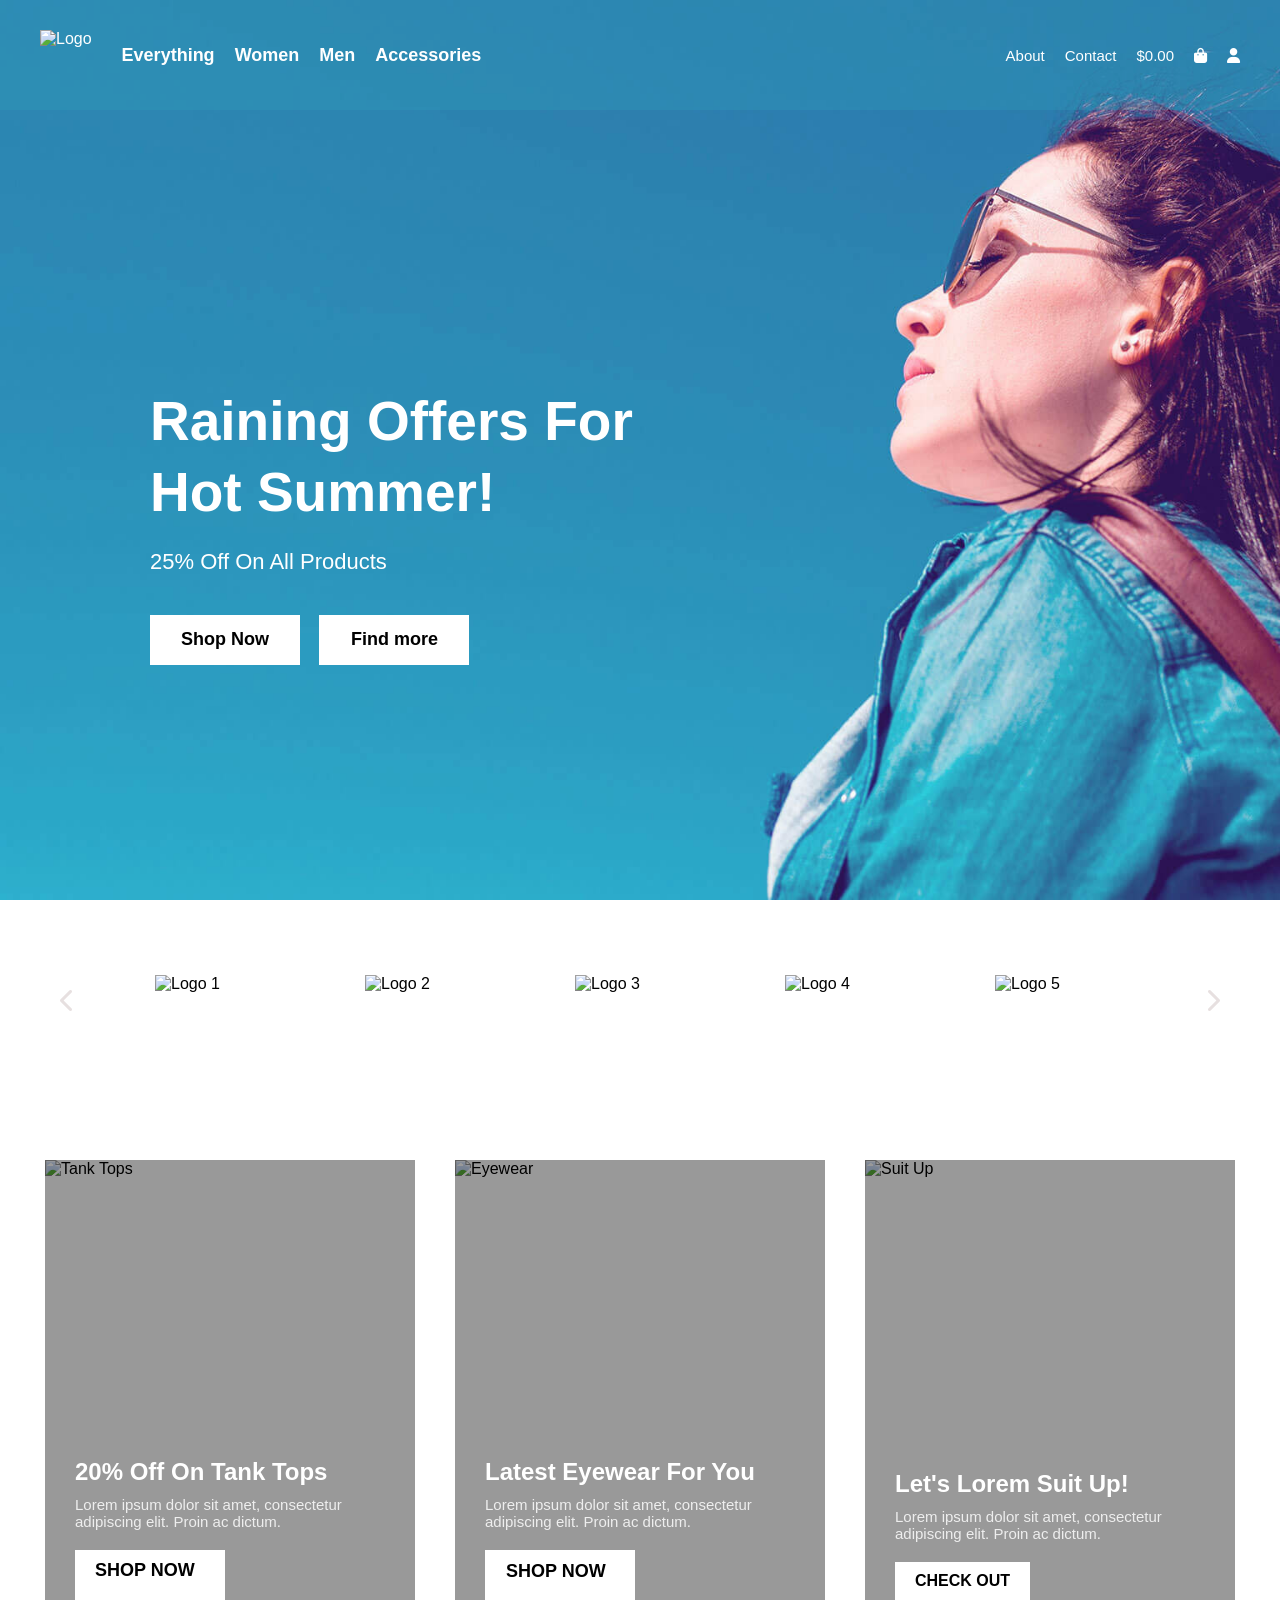
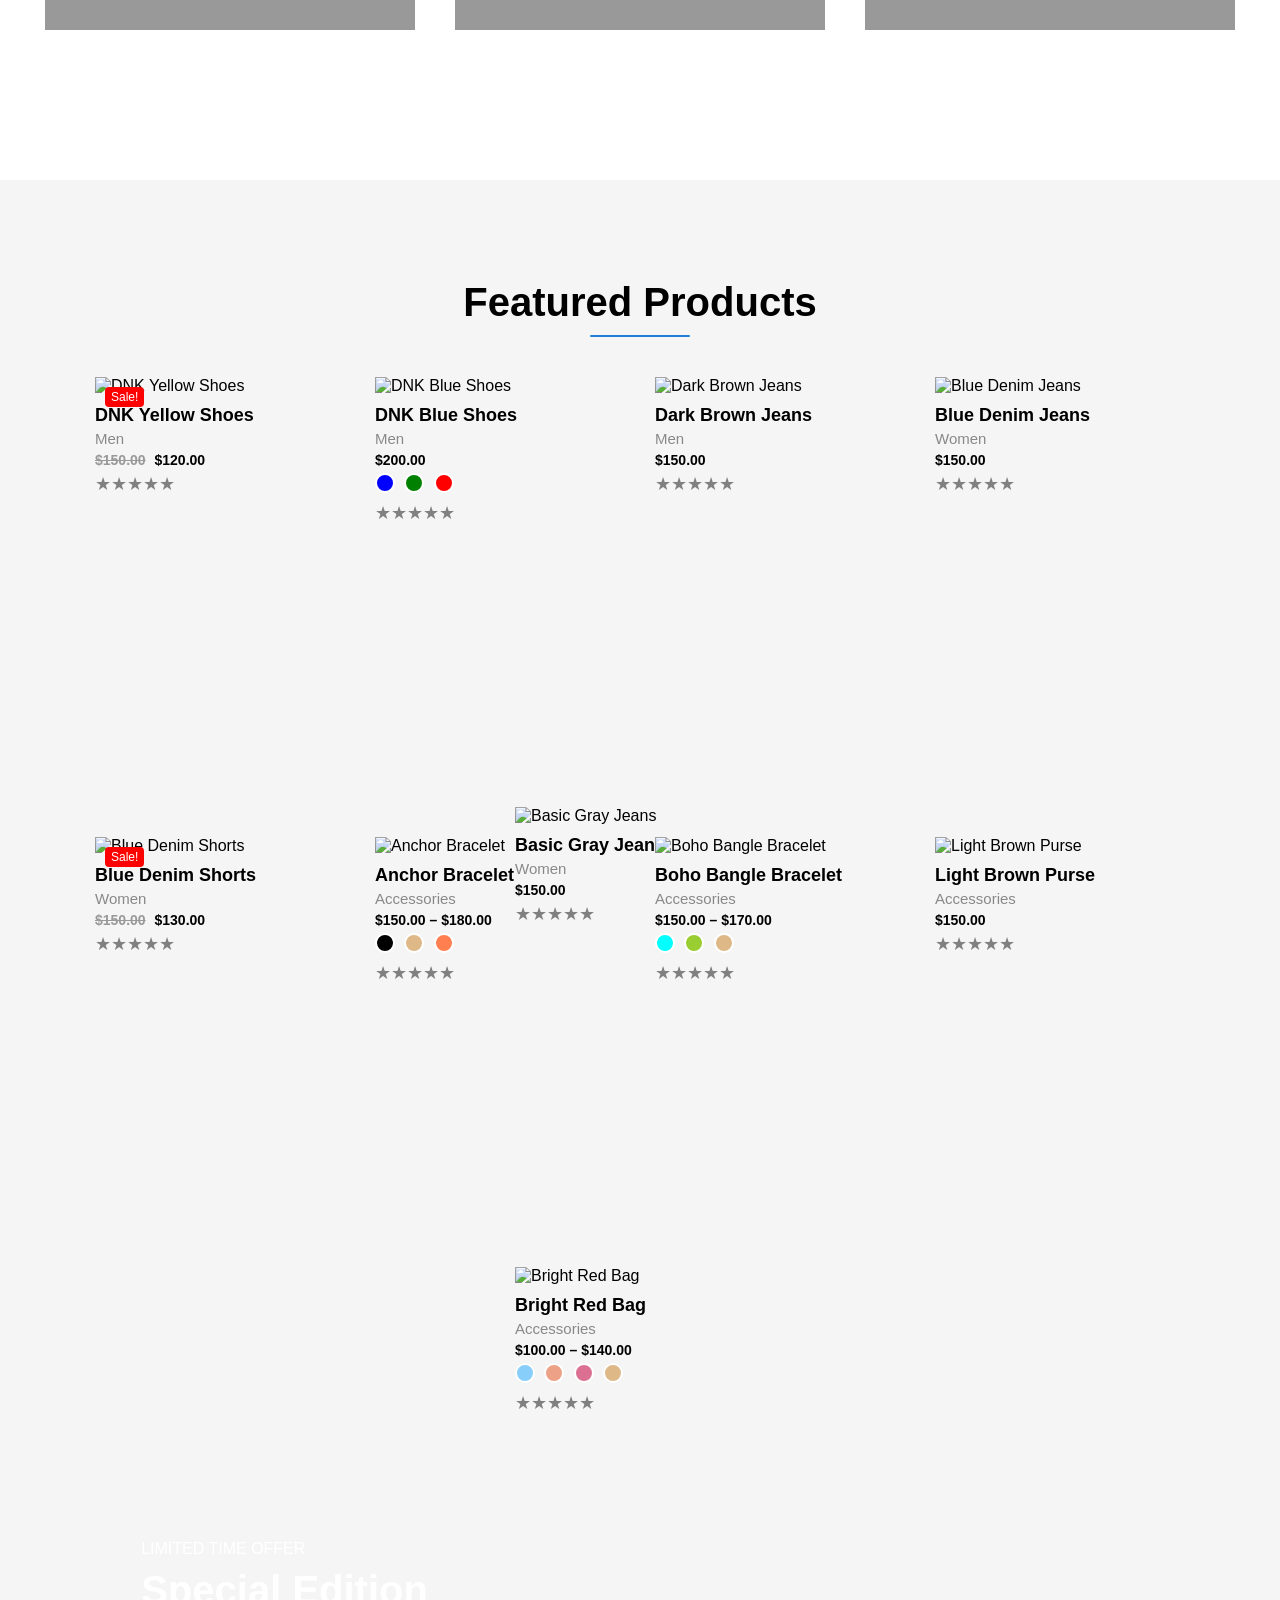
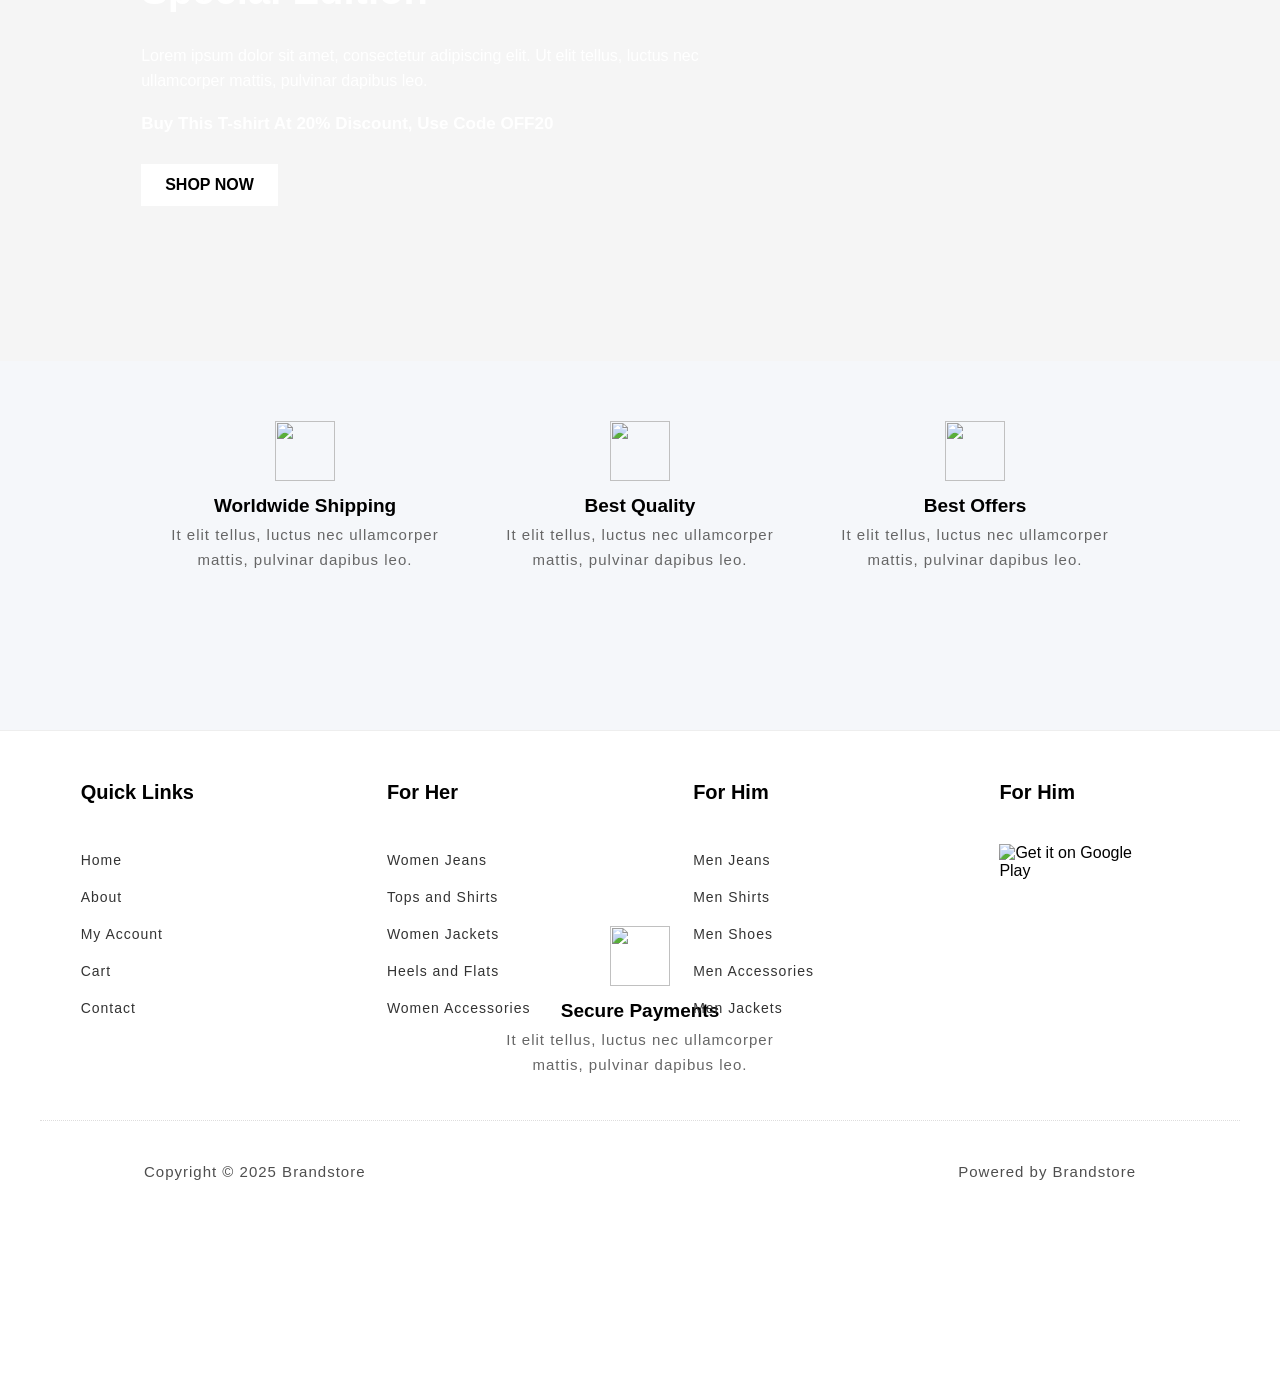
==== index.html @ 072a3162 "Changed folder structure" ====
<!DOCTYPE html>
<html lang="en">
<head>
    <meta charset="UTF-8">
    <meta name="viewport" content="width=device-width, initial-scale=1.0">
    <title>Home - Brandstore</title>
    <link rel="stylesheet" href="DNK.css">
    <link
  rel="stylesheet"
  href="https://cdnjs.cloudflare.com/ajax/libs/font-awesome/6.5.0/css/all.min.css"
/>
</head>
<body>
<main id="main-section">
  <section id="navbar">
    <div id="nav-left">
      <img src="Assetsogo1@2x-free-img.png" alt="Logo" />
      <ol>
        <li>Everything</li>
        <li>Women</li>
        <li>Men</li>
        <li>Accessories</li>
      </ol>
    </div>
    <div id="nav-right">
      <ul>
        <li>About</li>
        <li>Contact</li>
        <li>$0.00</li>
        <li><i class="fas fa-shopping-bag" style="color: white;"></i></li>
        <li><i class="fas fa-user" style="color: white;"></i></li>
      </ul>
    </div>
  </section>

  <section id="hero">
    <div>
      <h1>Raining Offers For <br> Hot Summer!</h1>
      <p>25% Off On All Products</p>
      <button id="btn1">Shop Now</button>
      <button id="btn2">Find more</button>
    </div>
  </section>
</main>

<!-- Include this in <head> if not already -->
<link rel="stylesheet" href="https://cdnjs.cloudflare.com/ajax/libs/font-awesome/6.4.0/css/all.min.css">

<!-- Include Font Awesome in <head> -->
<link rel="stylesheet" href="https://cdnjs.cloudflare.com/ajax/libs/font-awesome/6.4.0/css/all.min.css">
<section id="scroll-logos">
  <div id="scroll-track">
    <i id="scroll-left" class="fa-solid fa-chevron-left"></i>

    <img src="Assetslient-logo-1.png" alt="Logo 1">
    <img src="Assetslient-logo-2.png" alt="Logo 2">
    <img src="Assetslient-logo-3.png" alt="Logo 3">
    <img src="Assetslient-logo-4.png" alt="Logo 4">
    <img src="Assetslient-logo-1.png" alt="Logo 5">

    <i id="scroll-right" class="fa-solid fa-chevron-right"></i>
  </div>
</section>
<section id="cards">
  <div id="card1">
    <img src="Assetsomen-fashion-free-img.jpg" alt="Tank Tops" />
    <div id="card1-content">
      <h3>20% Off On Tank Tops</h3>
      <p>Lorem ipsum dolor sit amet, consectetur adipiscing elit. Proin ac dictum.</p>
      <a href="#" id="btn1">SHOP NOW</a>
    </div>
  </div>

  <div id="card2">
    <img src="Assetsen-fashion-free-img.jpg" alt="Eyewear" />
    <div id="card2-content">
      <h3>Latest Eyewear For You</h3>
      <p>Lorem ipsum dolor sit amet, consectetur adipiscing elit. Proin ac dictum.</p>
      <a href="#" id="btn2">SHOP NOW</a>
    </div>
  </div>

  <div id="card3">
    <img src="Assetsootwear-free-img.jpg" alt="Suit Up" />
    <div id="card3-content">
      <h3>Let's Lorem Suit Up!</h3>
      <p>Lorem ipsum dolor sit amet, consectetur adipiscing elit. Proin ac dictum.</p>
      <a href="#" id="btn3">CHECK OUT</a>
    </div>
  </div>
</section>


<section id="all">
<section id="featured-products">
  <h2 id="section-title">Featured Products</h2>
  <div id="underline"></div>

  <div id="row1">
    <div class="product-card">
      <div class="badge">Sale!</div>
      <img src="Assetsports-shoe3-768x768.jpg" alt="DNK Yellow Shoes" />
      <h3>DNK Yellow Shoes</h3>
      <p class="category">Men</p>
      <p class="price"><del>$150.00</del> $120.00</p>
      <div class="stars">★★★★★</div>
    </div>

    <div class="product-card">
      <img src="Assetsports-shoe1-300x300.jpg" alt="DNK Blue Shoes" />
      <h3>DNK Blue Shoes</h3>
      <p class="category">Men</p>
      <p class="price">$200.00</p>
      <div class="colors">
        <span class="color blue"></span>
        <span class="color green"></span>
        <span class="color red"></span>
      </div>
      <div class="stars">★★★★★</div>
    </div>

    <div class="product-card">
      <img src="Assetsroduct-m-jeans1-400x400.jpg" alt="Dark Brown Jeans" />
      <h3>Dark Brown Jeans</h3>
      <p class="category">Men</p>
      <p class="price">$150.00</p>
      <div class="stars">★★★★★</div>
    </div>

    <div class="product-card">
      <img src="Assetslue%20denim%20jeans.jpg" alt="Blue Denim Jeans" />
      <h3>Blue Denim Jeans</h3>
      <p class="category">Women</p>
      <p class="price">$150.00</p>
      <div class="stars">★★★★★</div>
    </div>

    <div class="product-card">
      <img src="Assetsasic%20gray%20jeans.jpg" alt="Basic Gray Jeans" />
      <h3>Basic Gray Jeans</h3>
      <p class="category">Women</p>
      <p class="price">$150.00</p>
      <div class="stars">★★★★★</div>
    </div>
  </div>

  <div id="row2">
    <div class="product-card">
      <div class="badge">Sale!</div>
      <img src="Assetslue%20denim%20shorts.jpg" alt="Blue Denim Shorts" />
      <h3>Blue Denim Shorts</h3>
      <p class="category">Women</p>
      <p class="price"><del>$150.00</del> $130.00</p>
      <div class="stars">★★★★★</div>
    </div>

    <div class="product-card">
      <img src="Assetsnchor%20bracelet.jpg" alt="Anchor Bracelet" />
      <h3>Anchor Bracelet</h3>
      <p class="category">Accessories</p>
      <p class="price">$150.00 – $180.00</p>
      <div class="colors">
        <span class="color" style="background-color:black;"></span>
        <span class="color" style="background-color:burlywood;"></span>
        <span class="color" style="background-color:coral;"></span>
      </div>
      <div class="stars">★★★★★</div>
    </div>

    <div class="product-card">
      <img src="Assetsoho%20bangle%20bracelet.jpg" alt="Boho Bangle Bracelet" />
      <h3>Boho Bangle Bracelet</h3>
      <p class="category">Accessories</p>
      <p class="price">$150.00 – $170.00</p>
      <div class="colors">
        <span class="color" style="background-color:aqua;"></span>
        <span class="color" style="background-color:yellowgreen;"></span>
        <span class="color" style="background-color:burlywood;"></span>
      </div>
      <div class="stars">★★★★★</div>
    </div>

    <div class="product-card">
      <img src="Assetsight%20brown%20purse.jpg" alt="Light Brown Purse" />
      <h3>Light Brown Purse</h3>
      <p class="category">Accessories</p>
      <p class="price">$150.00</p>
      <div class="stars">★★★★★</div>
    </div>

    <div class="product-card">
      <img src="Assetsright%20red%20bag.jpg" alt="Bright Red Bag" />
      <h3>Bright Red Bag</h3>
      <p class="category">Accessories</p>
      <p class="price">$100.00 – $140.00</p>
      <div class="colors">
        <span class="color" style="background-color:lightskyblue;"></span>
        <span class="color" style="background-color:rgb(237, 162, 135);"></span>
        <span class="color" style="background-color:palevioletred;"></span>
        <span class="color" style="background-color:burlywood;"></span>
      </div>
      <div class="stars">★★★★★</div>
    </div>
  </div>
</section>

  <section class="hero-section">
    <div class="hero-content">
      <p class="subheading">Limited Time Offer</p>
      <h1 class="heading">Special Edition</h1>
      <p class="description">
        Lorem ipsum dolor sit amet, consectetur adipiscing elit. Ut elit tellus, luctus nec ullamcorper mattis, pulvinar dapibus leo.
      </p>
      <p class="highlight">Buy This T-shirt At 20% Discount, Use Code OFF20</p>
      <a href="#" class="btn">SHOP NOW</a>
    </div>
   
  </section>

  <section class="benefits">
    <div class="benefit-item">
      <img src="Assetslobe-free-img.png" alt="">
      <h3>Worldwide Shipping</h3>
      <p>It elit tellus, luctus nec ullamcorper mattis, pulvinar dapibus leo.</p>
    </div>
    <div class="benefit-item">
      <img src="Assetsress.png" alt="">
      <h3>Best Quality</h3>
      <p>It elit tellus, luctus nec ullamcorper mattis, pulvinar dapibus leo.</p>
    </div>
    <div class="benefit-item">
      <img src="Assetsag-free-img.png" alt="">
      <h3>Best Offers</h3>
      <p>It elit tellus, luctus nec ullamcorper mattis, pulvinar dapibus leo.</p>
    </div>
    <div class="benefit-item">
      <img src="Assetsock-free-img.png" alt="">
      <h3>Secure Payments</h3>
      <p>It elit tellus, luctus nec ullamcorper mattis, pulvinar dapibus leo.</p>
    </div>
  </section>
</section>
  <!-- Footer Section -->
  <footer class="footer">
    <section id="f">
    <div class="footer-column">
      <h4>Quick Links</h4>
      <ul>
        <li><a href="#">Home</a></li>
        <li><a href="#">About</a></li>
        <li><a href="#">My Account</a></li>
        <li><a href="#">Cart</a></li>
        <li><a href="#">Contact</a></li>
      </ul>
    </div>

    <div class="footer-column">
      <h4>For Her</h4>
      <ul>
        <li><a href="#">Women Jeans</a></li>
        <li><a href="#">Tops and Shirts</a></li>
        <li><a href="#">Women Jackets</a></li>
        <li><a href="#">Heels and Flats</a></li>
        <li><a href="#">Women Accessories</a></li>
      </ul>
    </div>

    <div class="footer-column">
      <h4>For Him</h4>
      <ul>
        <li><a href="#">Men Jeans</a></li>
        <li><a href="#">Men Shirts</a></li>
        <li><a href="#">Men Shoes</a></li>
        <li><a href="#">Men Accessories</a></li>
        <li><a href="#">Men Jackets</a></li>
      </ul>
    </div>

    <div class="footer-column">
        <h4>For Him</h4>
      <img src="Assetslaystore-free-img.png"
           alt="Get it on Google Play" class="app-badge"/>
    </div>
   </section>
   <article id="a">
    <p>Copyright &copy; 2025 Brandstore</p>
    <p>Powered by Brandstore</p>
   </article> 
  </footer>

</body>
</html>
---- DNK.css ----
* {
  margin: 0;
  padding: 0;
  box-sizing: border-box;
  font-family: 'Arial', sans-serif;
}

#main-section {
  background-image: url('Assets/home-new-bg-free-img.jpg');
  background-size: cover;
  background-repeat: no-repeat;
  background-attachment: fixed;
  height: 100vh;
  color: white;
}

/* Navbar */
#navbar {
  display: flex;
  justify-content: space-between;
  align-items: center;
  padding: 10px 40px;
  background-color: rgba(46, 160, 186, 0.3); /* semi-transparent black */
  height: 110px;
}

#nav-left {
  display: flex;
  align-items: center;
  gap: 30px;
}

#nav-left img {
  height: 50px;
}

#nav-left ol {
  display: flex;
  gap: 20px;
  list-style: none;
  font-size: 18px;
  color: white;
  font-weight: 600;
}

#nav-right {
  display: flex;
  align-items: center;
}

#nav-right ul {
  display: flex;
  gap: 20px;
  list-style: none;
  font-size: 15px;
  color: white;
}

#nav-right ul img {
  width: 20px;
  height: 20px;
}

/* Hero */
#hero {
  display: flex;
  align-items: center;
  height: calc(100vh - 70px);
  padding-left: 150px;
}

#hero h1 {
  font-size: 55px;
  font-weight: 600;
  line-height: 1.3;
  margin-bottom: 20px;
}

#hero p {
  font-size: 22px;
  font-weight: 500;
  margin-bottom: 40px;
}

/* Buttons */
#btn1, #btn2 {
  font-size: 18px;
  padding: 10px 20px;
  cursor: pointer;
  margin-right: 15px;
  height:50px;
  width:150px;
}

#btn1 {
  background-color: white;
  color: black;
  border: none;
}

#btn2 {
  background-color: transparent;
  color: white;
  border: 1px solid white;
}

#btn1:hover {
  background-color: black;
  color: white;
}

#btn2:hover {
  background-color: white;
  color: black;
}


#scroll-logos {
  width: 100%;
  display: flex;
  justify-content: center;
  align-items: center;
  margin: 40px 0;
  height:120px;
}

#scroll-track {
  display: flex;
  align-items: center;
  justify-content: center;
  width: 95%;
  /* max-width: 1100px; */
  height: 80px;
  gap: 80px;
  overflow: hidden;
  position: relative;
}

#scroll-track img {
  width: 130px;
  height: 50px;
  object-fit: contain;
}

#scroll-left,
#scroll-right {
  font-size: 24px;
  color: rgb(231, 224, 224);
}





#cards {
  display: flex;
  justify-content: center;
  gap: 40px;
  padding: 60px 20px;
  padding-bottom: 150px;
}

#card1, #card2, #card3 {
  position: relative;
  width: 370px;
  height: 470px;
  overflow: hidden;
}

#card1 img, #card2 img, #card3 img {
  width: 100%;
  height: 100%;
  object-fit: cover;
  display: block;
}

#card1-content, #card2-content, #card3-content {
  position: absolute;
  bottom: 0;
  left: 0;
  width: 100%;
  height:100%;
  color: white;
  padding: 30px;
  background: rgba(0, 0, 0, 0.4); /* darker overlay */
  display:flex;
  flex-direction: column;
  justify-content: flex-end;
  align-items: flex-start;
}

#card1-content h3,
#card2-content h3,
#card3-content h3 {
  font-size: 24px;
  margin-bottom: 10px;
  font-weight: bold;
}

#card1-content p,
#card2-content p,
#card3-content p {
  font-size: 15px;
  margin-bottom: 20px;
  color: #eee;
}

#btn1, #btn2, #btn3 {
  display: inline-block;
  padding: 10px 20px;
  background: white;
  color: black;
  text-decoration: none;
  font-weight: bold;
  transition: all 0.3s ease;
}

#btn1:hover, #btn2:hover, #btn3:hover {
  background: black;
  color: white;
}

#featured-products {
  background-color: #f5f5f5;
  padding: 100px 20px; /* Top and bottom padding increased */
  text-align: center;
}

#section-title {
  font-size: 40px;
  margin-bottom: 10px;
}

#underline {
  width: 100px;
  height: 2px;
  background-color: #227ed9;
  margin: 0 auto 40px;
  border-radius: 5px;
}

#row1,
#row2 {
  display: flex;
  justify-content: center;
  flex-wrap: wrap;
  gap: 30px;
  /* max-width: 1200px; */
  margin: 0 auto 60px;
  height: 400px; /* increased height */
}

.product-card {
  /* padding: 0; */
  width: 250px;
  height: 400px; /* fill height of parent row */
  box-shadow: none;
  position: relative;
  text-align: left;
}

.product-card img {
  width: 100%;
  height: 280px;
  object-fit: cover;
  border: none;
  border-radius: 0; /* removed radius */
}

.badge {
  position: absolute;
  top: 10px;
  left: 10px;
  background: #f00;
  color: #fff;
  font-size: 12px;
  padding: 3px 6px;
  border-radius: 4px;
}

.product-card h3 {
  font-size: 18px;
  margin: 10px 0 4px;
}

.product-card .category {
  font-size: 15px;
  color: #888;
  margin-bottom: 5px;
}

.price {
  font-weight: bold;
  font-size: 14px;
  margin: 5px 0;
}

.price del {
  color: #999;
  margin-right: 5px;
}

.stars {
  color: gray;
  font-size: 18px;
}

.colors {
  margin: 5px 0;
}

.color {
  display: inline-block;
  width: 20px;
  height: 20px;
  margin-right: 5px;
  border-radius: 50%;
  border: 2px solid white;
}

.color.red { background: red; }
.color.blue { background: blue; }
.color.green { background: green; }
.color.orange { background: orange; }
.color.black { background: black; }



.hero-section {
  display: flex;
  align-items: flex-start;
  justify-content: flex-start;
  flex-direction: column;
  padding: 60px 40px;
  background: linear-gradient(to right, #237dbd, #4a90e2); /* Blue gradient */
  color: white;
  flex-wrap: wrap;
  background: url(Assets/banner-03.jpg);
    background-repeat: no-repeat;
    background-size: cover;
    background-attachment: fixed;
    color: transparent;
    /* border: 2px solid red; */
    margin-left: 4%;
    margin-right: 4%;
    /* width:%; */
    padding-left:90px;
    height:500px;
}

.hero-content {
  max-width: 600px;
  flex: 1;
  margin-top: -15%;
  height:90%;
  display:flex;
  flex-direction: column;
  justify-content: flex-start;
  align-items: flex-start;
}

.subheading {
  font-size: 16px;
  text-transform: uppercase;
  /* margin-bottom: 10px; */
  margin-top: 40%;
  color: white;
}

.heading {
  font-size: 40px;
  margin: 10px 0;
  color: white;
}

.description {
  font-size: 16px;
  margin: 20px 0;
  line-height: 1.6;
  color: white;
}

.highlight {
  font-weight: bold;
  font-size: 17px;
  margin-bottom: 30px;
  color: white;
}

.btn {
  display: inline-block;
  padding: 12px 24px;
  background-color: white;
  color: black;
  text-decoration: none;
  font-weight: bold;
  /* border-radius: 4px; */
  transition: background 0.3s;
}

.btn:hover {
  background-color:black;
  color: white;
}

.benefits {
  display: flex;
  justify-content: center;
  flex-wrap: wrap;
  text-align: center;
  background-color: #f5f7fa;
  gap:15px;
  padding: 40px 20px;
  height:500px;
  margin-top:5%;
}

.benefit-item {
  /* max-width: 200px; */
  width:280px;
  margin: 20px;
  height:450px;
  img{
    height:60px;
    width:60px;
  }
}

.benefit-item i {
  color: #333;
  margin-bottom: 10px;
}

.benefit-item h3 {
  margin: 10px 0 5px;
  font-size: 19px;
}

.benefit-item p {
  font-size: 15px;
  letter-spacing: 1px;
  line-height: 25px;
  color: #666;
}

/* --- Footer Section --- */
.footer {
  display: flex;
  flex-wrap: wrap;
  justify-content: space-around;
  padding: 40px 20px;
  background-color: #fff;
  border-top: 1px solid #eee;
  height:450px;
}

.footer-column {
  width: 200px;
  margin: 10px;
  display:flex;
  flex-direction: column;
  justify-content: center;
  align-items: flex-start;
  gap:15px;
}

.footer-column h4 {
  margin-bottom: 15px;
  font-size: 20px;
}

.footer-column ul {
  list-style: none;
  padding: 0;
  line-height:22px;
  font-size: 35px;
  letter-spacing: 1px;
}

.footer-column ul li {
  margin: 8px 0;
}

.footer-column ul li a {
  text-decoration: none;
  color: #333;
  font-size: 14px;
}

.footer-column ul li a:hover {
  text-decoration: underline;
}

.app-badge {
  width: 160px;
  margin-top: 10px;
}
#all{
    height:2150px;
    background-color:#f5f5f5; ;
}
#f{
    display:flex;
    justify-content: space-around;
    align-items:flex-start;
    gap:25px;
    width:1200px;
    height:350px;
    border-bottom: 1px dotted #dedddd;
}
#a{
   height:100px;
   display:flex;
   justify-content: space-between;
   align-items:center;
   width:80%;
   color:#4e4e4e;
   letter-spacing: 1px;
   font-size: 15px;
}
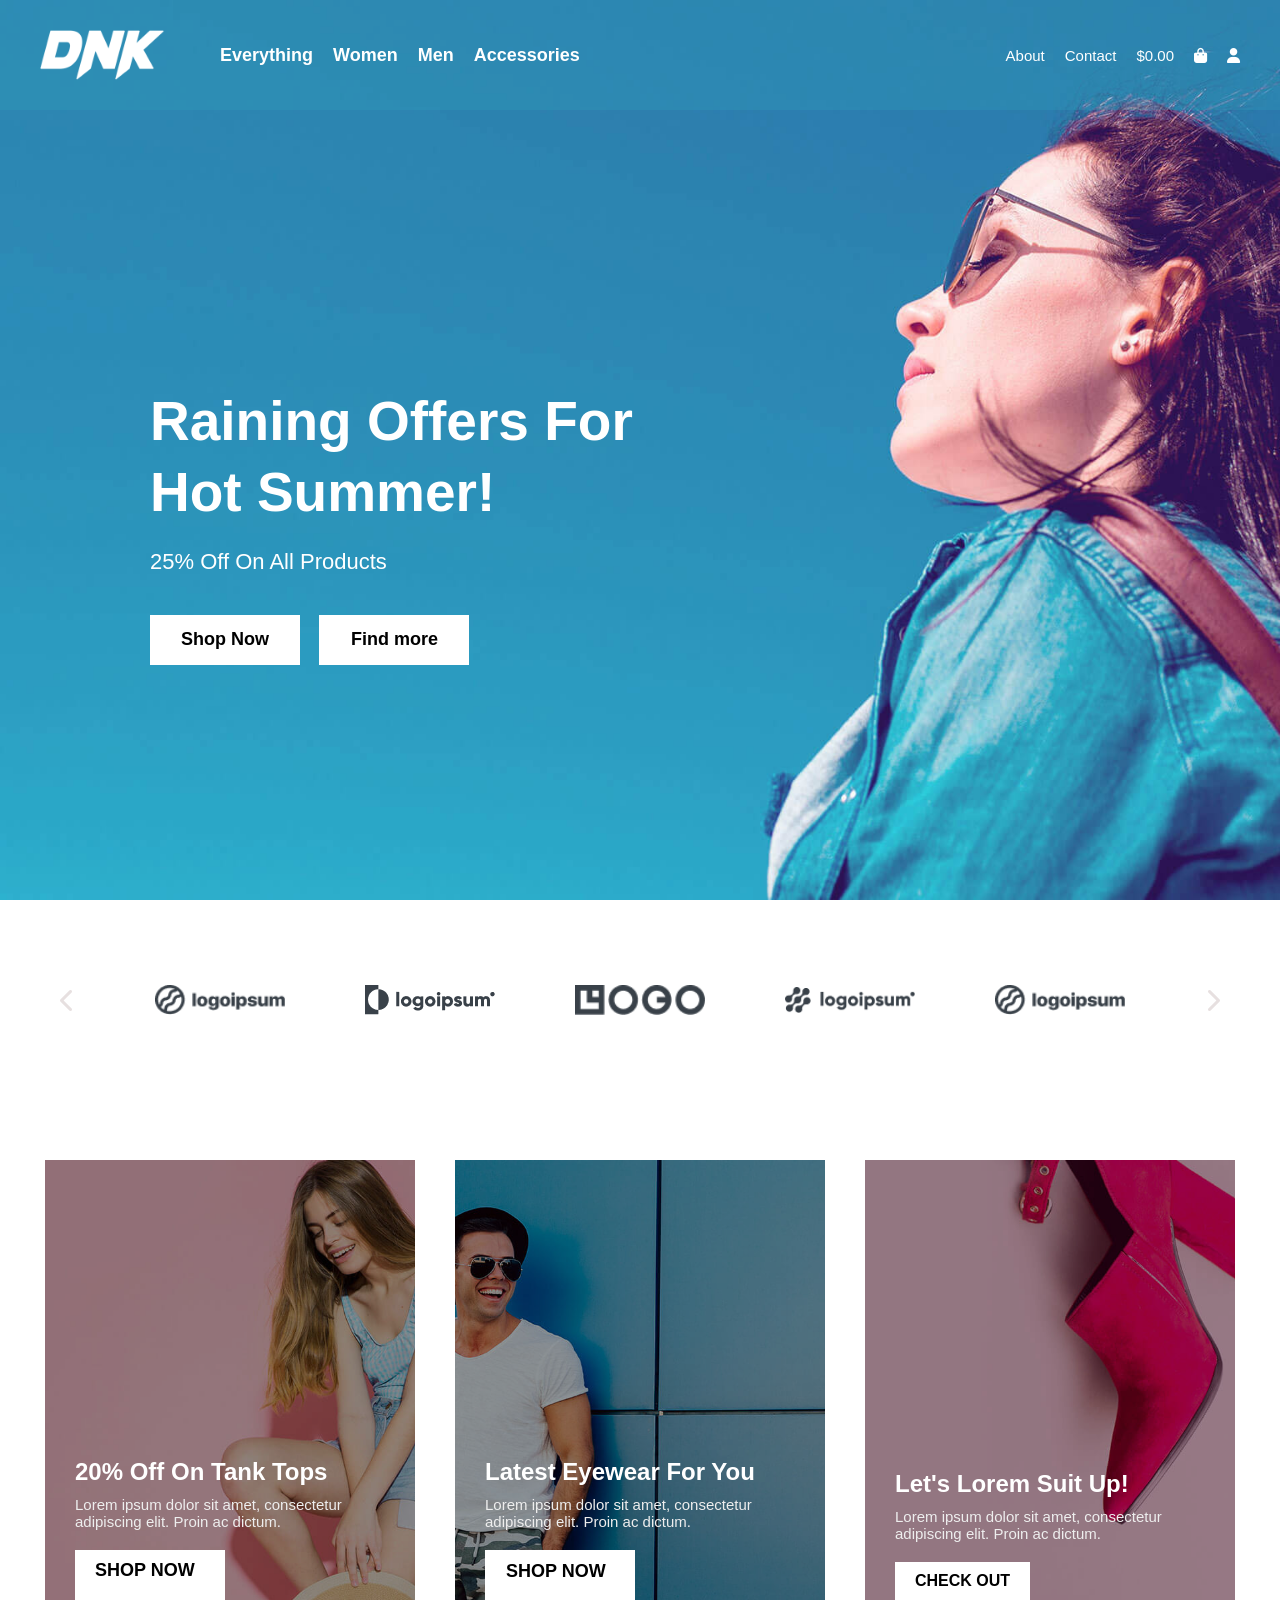
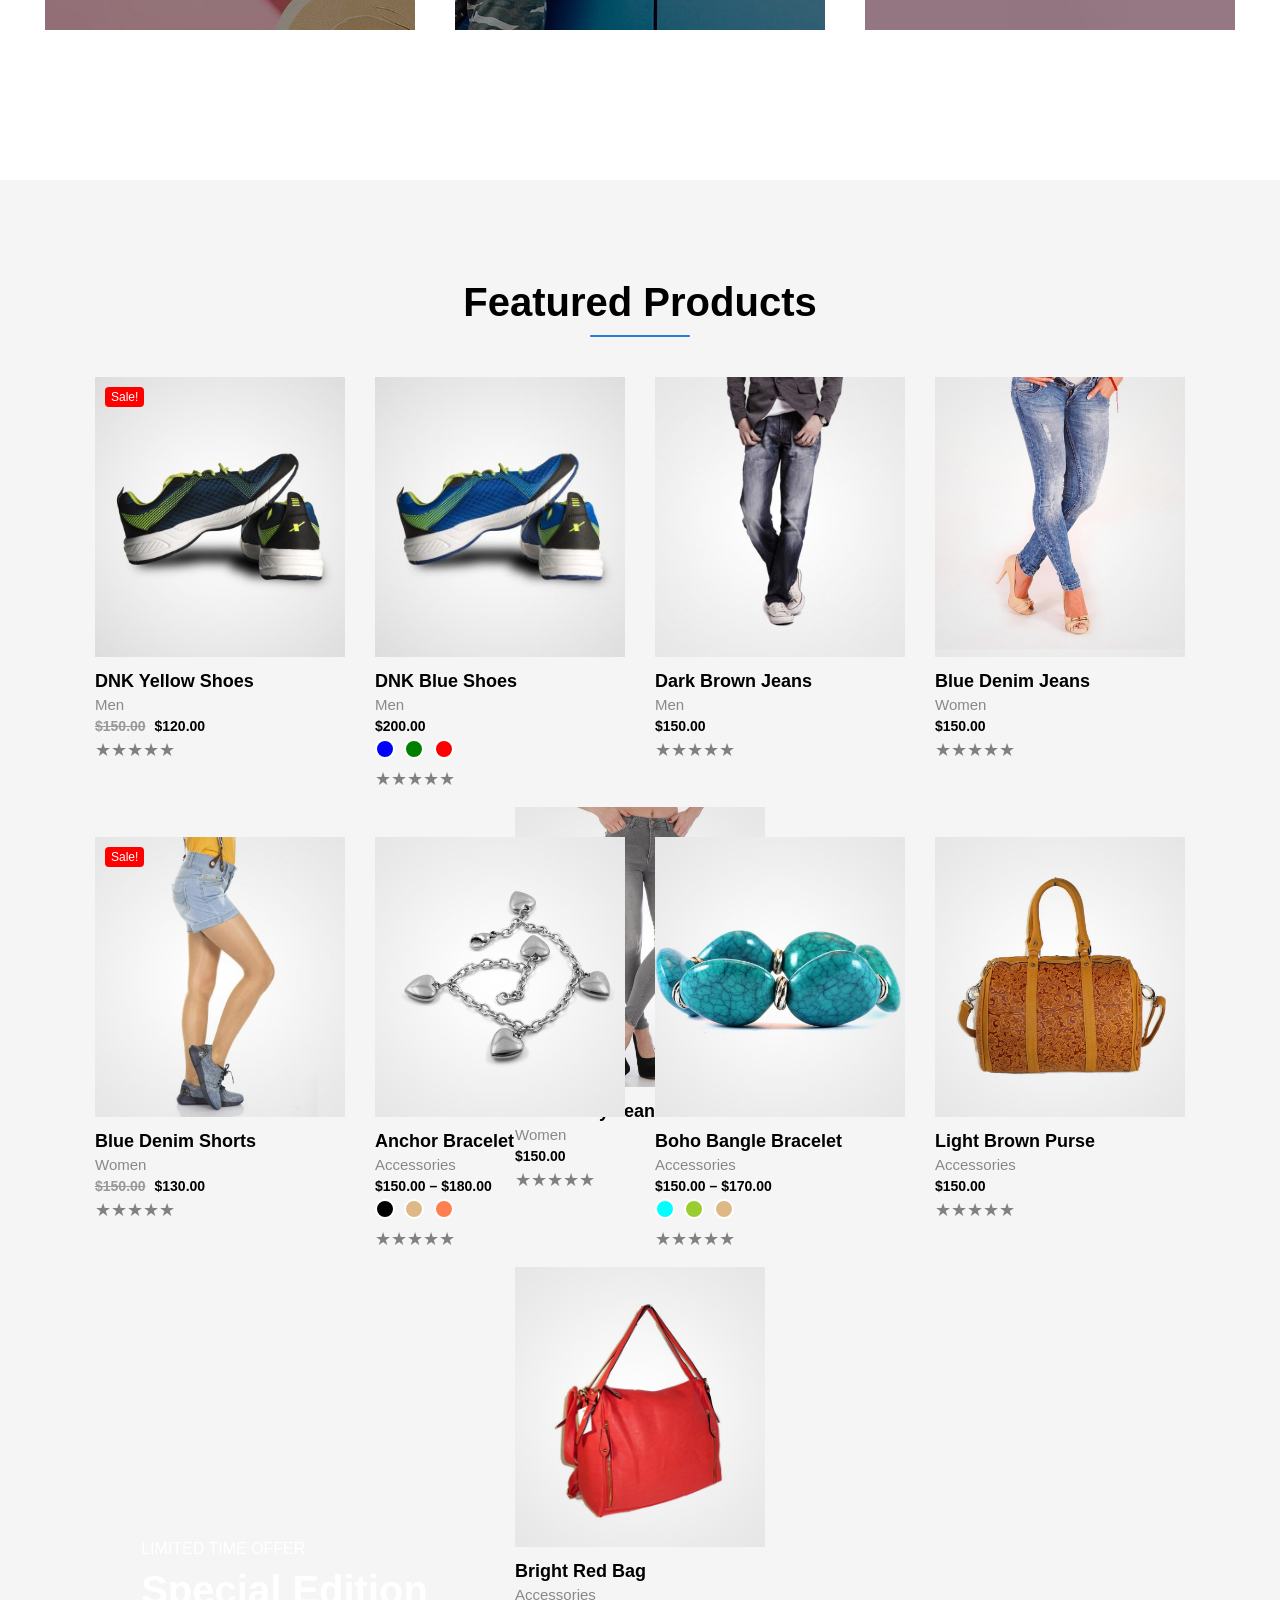
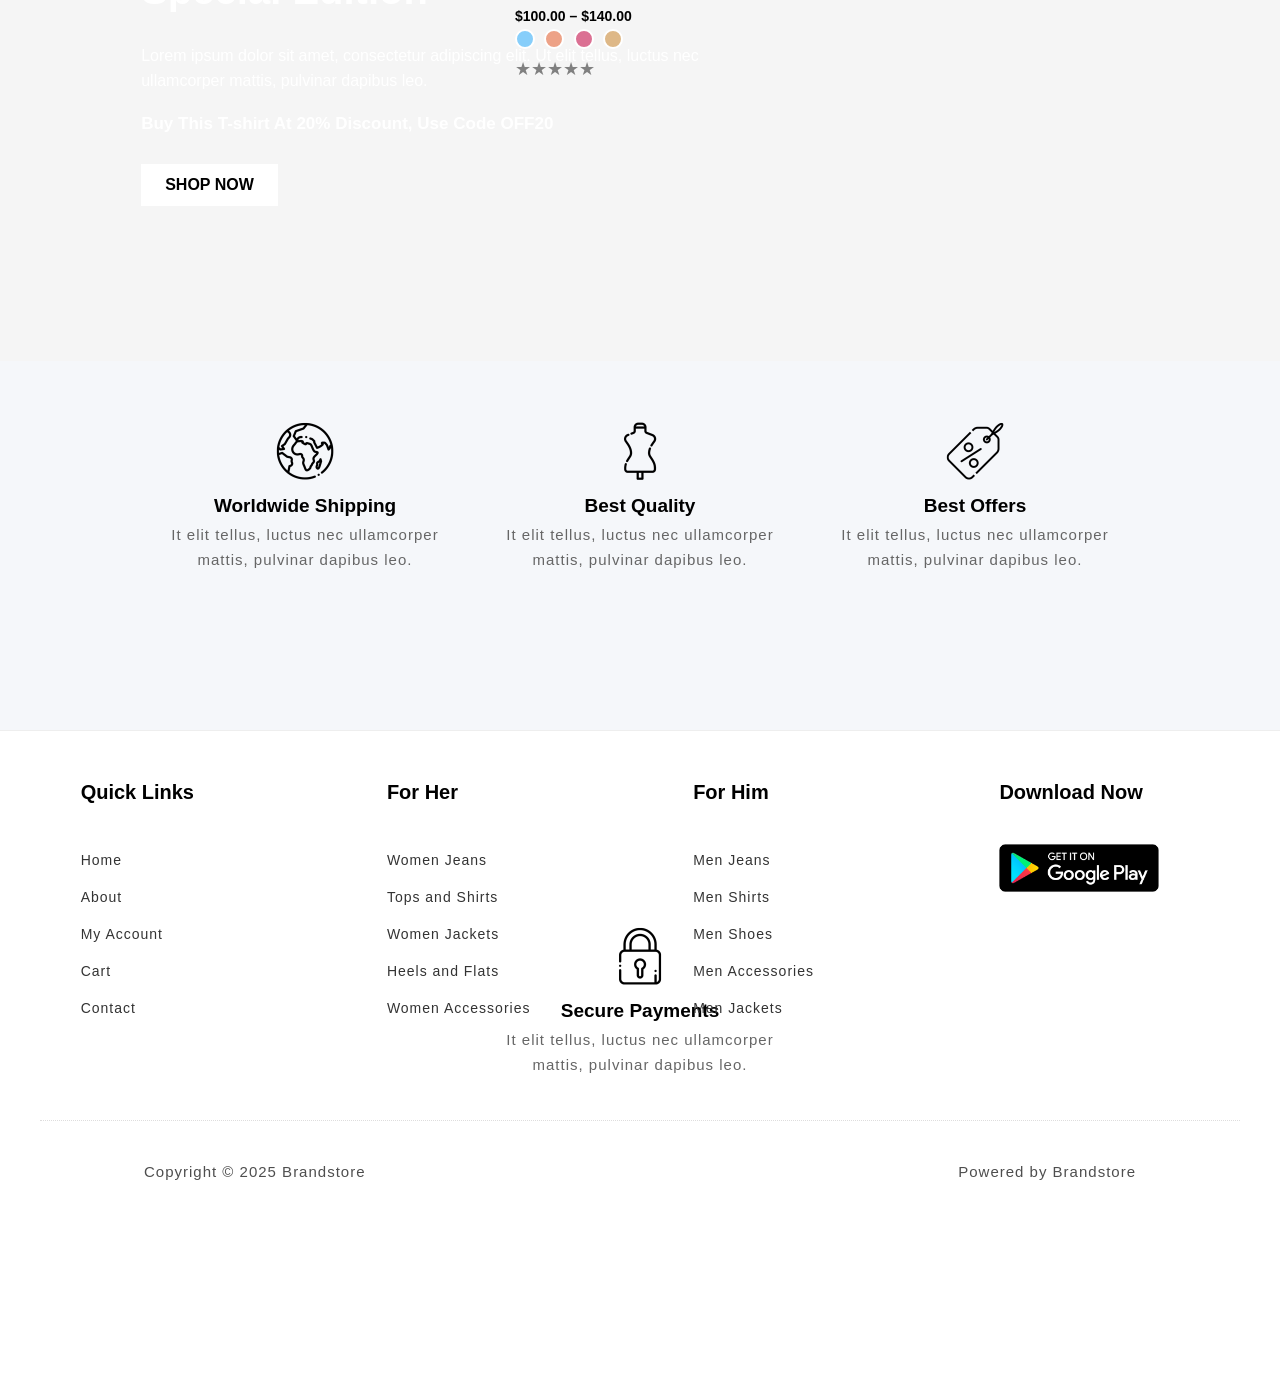
==== commit 2f29a5a5: "Changed Images Links" ====
--- a/index.html
+++ b/index.html
@@ -14,7 +14,7 @@
 <main id="main-section">
   <section id="navbar">
     <div id="nav-left">
-      <img src="Assetsogo1@2x-free-img.png" alt="Logo" />
+      <img src="./Assets/logo1@2x-free-img.png" alt="Logo" />
       <ol>
         <li>Everything</li>
         <li>Women</li>
@@ -52,18 +52,18 @@
   <div id="scroll-track">
     <i id="scroll-left" class="fa-solid fa-chevron-left"></i>
 
-    <img src="Assetslient-logo-1.png" alt="Logo 1">
-    <img src="Assetslient-logo-2.png" alt="Logo 2">
-    <img src="Assetslient-logo-3.png" alt="Logo 3">
-    <img src="Assetslient-logo-4.png" alt="Logo 4">
-    <img src="Assetslient-logo-1.png" alt="Logo 5">
+    <img src="./Assets/client-logo-1.png" alt="Logo 1">
+    <img src="./Assets/client-logo-2.png" alt="Logo 2">
+    <img src="./Assets/client-logo-3.png" alt="Logo 3">
+    <img src="./Assets/client-logo-4.png" alt="Logo 4">
+    <img src="./Assets/client-logo-1.png" alt="Logo 5">
 
     <i id="scroll-right" class="fa-solid fa-chevron-right"></i>
   </div>
 </section>
 <section id="cards">
   <div id="card1">
-    <img src="Assetsomen-fashion-free-img.jpg" alt="Tank Tops" />
+    <img src="Assets/women-fashion-free-img.jpg" alt="Tank Tops" />
     <div id="card1-content">
       <h3>20% Off On Tank Tops</h3>
       <p>Lorem ipsum dolor sit amet, consectetur adipiscing elit. Proin ac dictum.</p>
@@ -72,7 +72,7 @@
   </div>
 
   <div id="card2">
-    <img src="Assetsen-fashion-free-img.jpg" alt="Eyewear" />
+    <img src="./Assets/men-fashion-free-img.jpg" alt="Eyewear" />
     <div id="card2-content">
       <h3>Latest Eyewear For You</h3>
       <p>Lorem ipsum dolor sit amet, consectetur adipiscing elit. Proin ac dictum.</p>
@@ -81,7 +81,7 @@
   </div>
 
   <div id="card3">
-    <img src="Assetsootwear-free-img.jpg" alt="Suit Up" />
+    <img src="./Assets/footwear-free-img.jpg" alt="Suit Up" />
     <div id="card3-content">
       <h3>Let's Lorem Suit Up!</h3>
       <p>Lorem ipsum dolor sit amet, consectetur adipiscing elit. Proin ac dictum.</p>
@@ -99,7 +99,7 @@
   <div id="row1">
     <div class="product-card">
       <div class="badge">Sale!</div>
-      <img src="Assetsports-shoe3-768x768.jpg" alt="DNK Yellow Shoes" />
+      <img src="./Assets/sports-shoe3-768x768.jpg" alt="DNK Yellow Shoes" />
       <h3>DNK Yellow Shoes</h3>
       <p class="category">Men</p>
       <p class="price"><del>$150.00</del> $120.00</p>
@@ -107,7 +107,7 @@
     </div>
 
     <div class="product-card">
-      <img src="Assetsports-shoe1-300x300.jpg" alt="DNK Blue Shoes" />
+      <img src="./Assets/sports-shoe1-300x300.jpg" alt="DNK Blue Shoes" />
       <h3>DNK Blue Shoes</h3>
       <p class="category">Men</p>
       <p class="price">$200.00</p>
@@ -120,7 +120,7 @@
     </div>
 
     <div class="product-card">
-      <img src="Assetsroduct-m-jeans1-400x400.jpg" alt="Dark Brown Jeans" />
+      <img src="./Assets/product-m-jeans1-400x400.jpg" alt="Dark Brown Jeans" />
       <h3>Dark Brown Jeans</h3>
       <p class="category">Men</p>
       <p class="price">$150.00</p>
@@ -128,7 +128,7 @@
     </div>
 
     <div class="product-card">
-      <img src="Assetslue%20denim%20jeans.jpg" alt="Blue Denim Jeans" />
+      <img src="./Assets/blue%20denim%20jeans.jpg" alt="Blue Denim Jeans" />
       <h3>Blue Denim Jeans</h3>
       <p class="category">Women</p>
       <p class="price">$150.00</p>
@@ -136,7 +136,7 @@
     </div>
 
     <div class="product-card">
-      <img src="Assetsasic%20gray%20jeans.jpg" alt="Basic Gray Jeans" />
+      <img src="./Assets/basic%20gray%20jeans.jpg" alt="Basic Gray Jeans" />
       <h3>Basic Gray Jeans</h3>
       <p class="category">Women</p>
       <p class="price">$150.00</p>
@@ -147,7 +147,7 @@
   <div id="row2">
     <div class="product-card">
       <div class="badge">Sale!</div>
-      <img src="Assetslue%20denim%20shorts.jpg" alt="Blue Denim Shorts" />
+      <img src="./Assets/blue%20denim%20shorts.jpg" alt="Blue Denim Shorts" />
       <h3>Blue Denim Shorts</h3>
       <p class="category">Women</p>
       <p class="price"><del>$150.00</del> $130.00</p>
@@ -155,7 +155,7 @@
     </div>
 
     <div class="product-card">
-      <img src="Assetsnchor%20bracelet.jpg" alt="Anchor Bracelet" />
+      <img src="./Assets/anchor%20bracelet.jpg" alt="Anchor Bracelet" />
       <h3>Anchor Bracelet</h3>
       <p class="category">Accessories</p>
       <p class="price">$150.00 – $180.00</p>
@@ -168,7 +168,7 @@
     </div>
 
     <div class="product-card">
-      <img src="Assetsoho%20bangle%20bracelet.jpg" alt="Boho Bangle Bracelet" />
+      <img src="./Assets/boho%20bangle%20bracelet.jpg" alt="Boho Bangle Bracelet" />
       <h3>Boho Bangle Bracelet</h3>
       <p class="category">Accessories</p>
       <p class="price">$150.00 – $170.00</p>
@@ -181,7 +181,7 @@
     </div>
 
     <div class="product-card">
-      <img src="Assetsight%20brown%20purse.jpg" alt="Light Brown Purse" />
+      <img src="Assets/light%20brown%20purse.jpg" alt="Light Brown Purse" />
       <h3>Light Brown Purse</h3>
       <p class="category">Accessories</p>
       <p class="price">$150.00</p>
@@ -189,7 +189,7 @@
     </div>
 
     <div class="product-card">
-      <img src="Assetsright%20red%20bag.jpg" alt="Bright Red Bag" />
+      <img src="./Assets/bright%20red%20bag.jpg" alt="Bright Red Bag" />
       <h3>Bright Red Bag</h3>
       <p class="category">Accessories</p>
       <p class="price">$100.00 – $140.00</p>
@@ -219,22 +219,22 @@
 
   <section class="benefits">
     <div class="benefit-item">
-      <img src="Assetslobe-free-img.png" alt="">
+      <img src="./Assets/globe-free-img.png" alt="">
       <h3>Worldwide Shipping</h3>
       <p>It elit tellus, luctus nec ullamcorper mattis, pulvinar dapibus leo.</p>
     </div>
     <div class="benefit-item">
-      <img src="Assetsress.png" alt="">
+      <img src="./Assets/dress.png" alt="">
       <h3>Best Quality</h3>
       <p>It elit tellus, luctus nec ullamcorper mattis, pulvinar dapibus leo.</p>
     </div>
     <div class="benefit-item">
-      <img src="Assetsag-free-img.png" alt="">
+      <img src="./Assets/tag-free-img.png" alt="">
       <h3>Best Offers</h3>
       <p>It elit tellus, luctus nec ullamcorper mattis, pulvinar dapibus leo.</p>
     </div>
     <div class="benefit-item">
-      <img src="Assetsock-free-img.png" alt="">
+      <img src="./Assets/lock-free-img.png" alt="">
       <h3>Secure Payments</h3>
       <p>It elit tellus, luctus nec ullamcorper mattis, pulvinar dapibus leo.</p>
     </div>
@@ -277,8 +277,8 @@
     </div>
 
     <div class="footer-column">
-        <h4>For Him</h4>
-      <img src="Assetslaystore-free-img.png"
+        <h4>Download Now</h4>
+      <img src="./Assets/playstore-free-img.png"
            alt="Get it on Google Play" class="app-badge"/>
     </div>
    </section>
